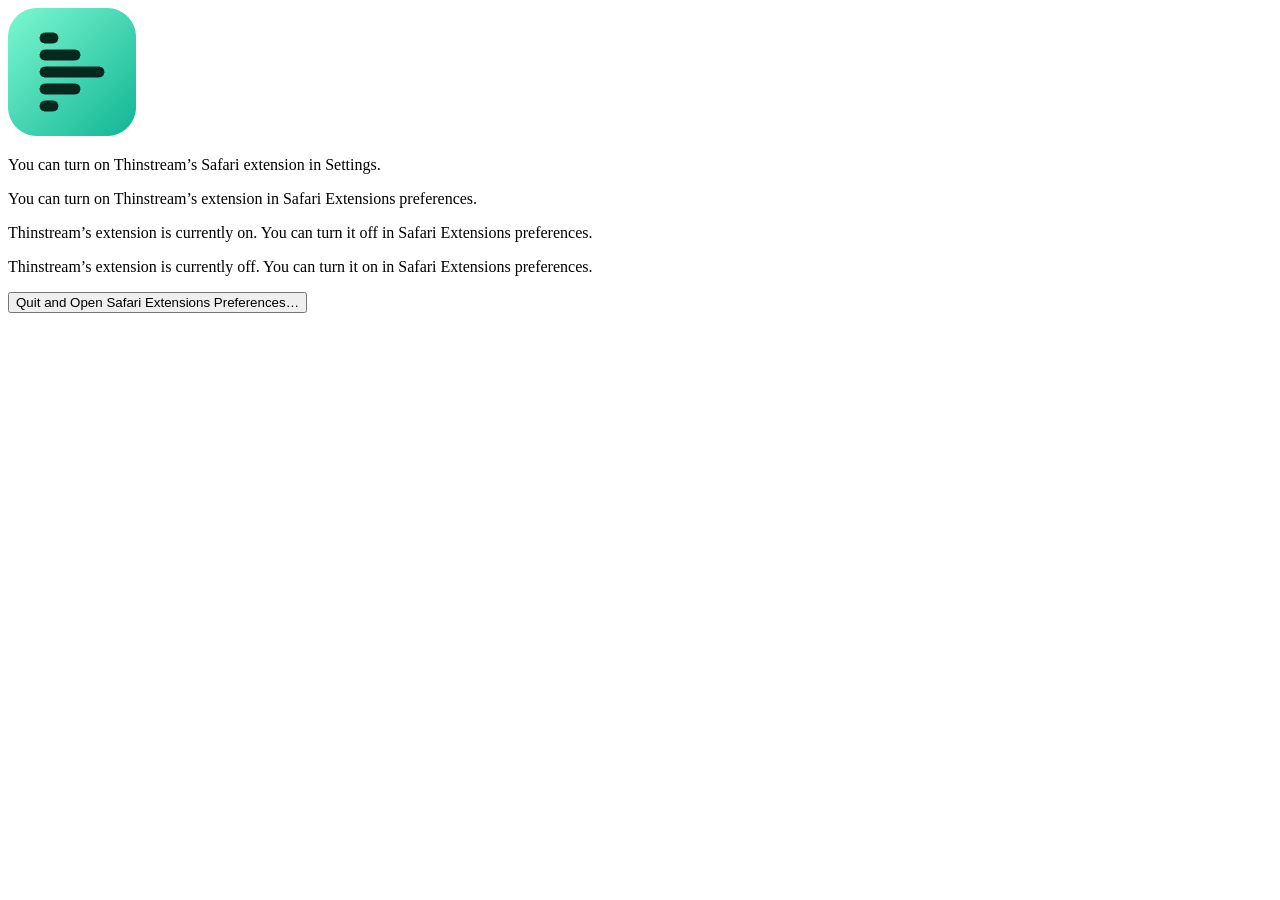
==== safari/Thinstream/Shared (App)/Resources/Base.lproj/Main.html @ 418d2324 "Thinstream 1.0.0: listen mode for YouTube Chrome extension (Manifest V3) and Safari Xcode project. H" ====
<!DOCTYPE html>
<html>
<head>
    <meta http-equiv="Content-Type" content="text/html; charset=utf-8">
    <meta http-equiv="Content-Security-Policy" content="default-src 'self'">

    <meta name="viewport" content="width=device-width, initial-scale=1, user-scalable=no">

    <link rel="stylesheet" href="../Style.css">
    <script src="../Script.js" defer></script>
</head>
<body>
    <img src="../Icon.png" width="128" height="128" alt="Thinstream Icon">
    <p class="platform-ios">You can turn on Thinstream’s Safari extension in Settings.</p>
    <p class="platform-mac state-unknown">You can turn on Thinstream’s extension in Safari Extensions preferences.</p>
    <p class="platform-mac state-on">Thinstream’s extension is currently on. You can turn it off in Safari Extensions preferences.</p>
    <p class="platform-mac state-off">Thinstream’s extension is currently off. You can turn it on in Safari Extensions preferences.</p>
    <button class="platform-mac open-preferences">Quit and Open Safari Extensions Preferences…</button>
</body>
</html>
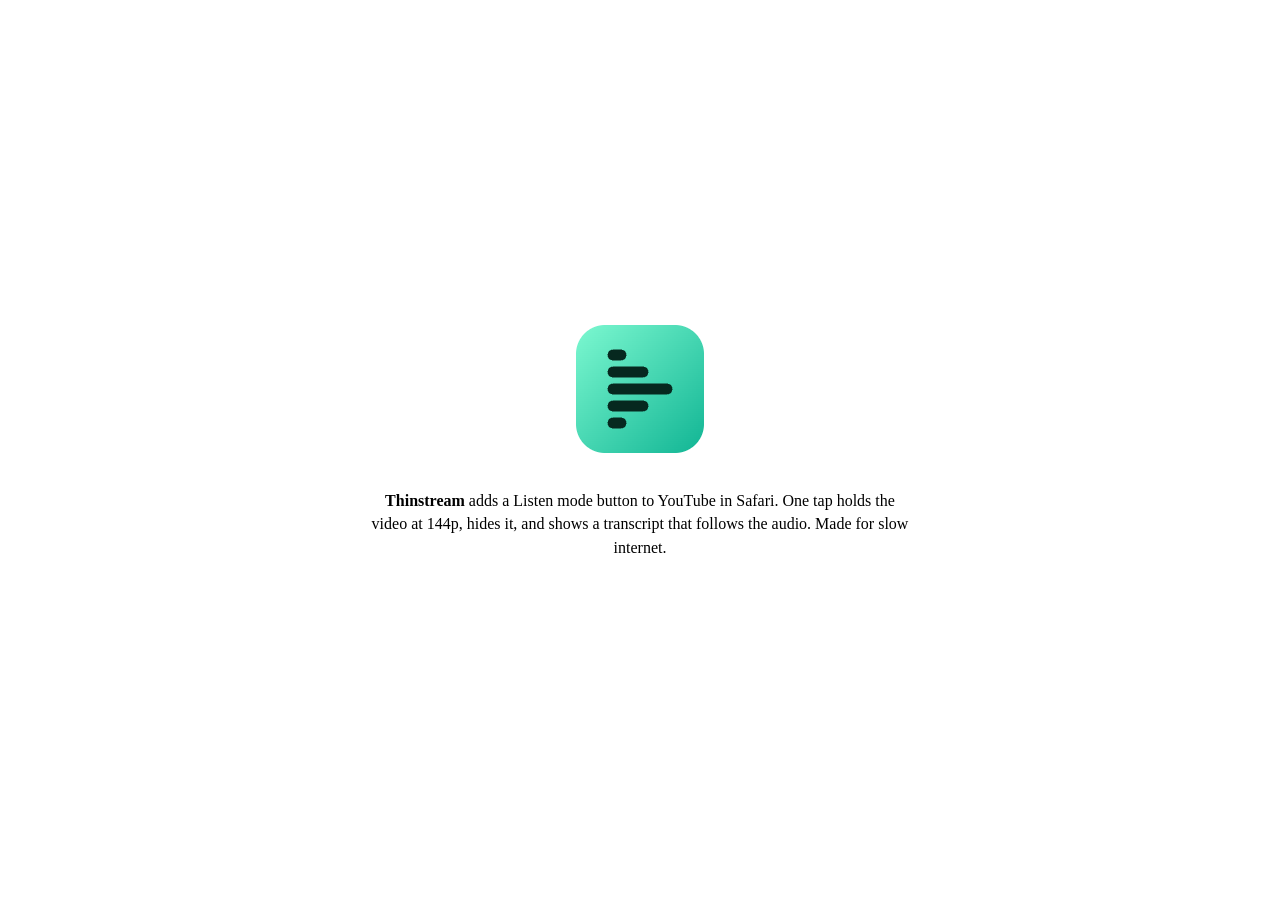
==== commit 51c5714b: "App Store prep: listing kit, privacy page, store settings in the Safari project" ====
--- a/safari/Thinstream/Shared (App)/Resources/Base.lproj/Main.html
+++ b/safari/Thinstream/Shared (App)/Resources/Base.lproj/Main.html
@@ -11,6 +11,9 @@
 </head>
 <body>
     <img src="../Icon.png" width="128" height="128" alt="Thinstream Icon">
+    <p class="about"><strong>Thinstream</strong> adds a Listen mode button to YouTube in Safari. One tap holds the video at 144p, hides it, and shows a transcript that follows the audio. Made for slow internet.</p>
+    <p class="about platform-ios">To turn it on: open Settings, Apps, Safari, Extensions, Thinstream, and allow it. Then open a video on youtube.com in Safari and allow Thinstream on that site.</p>
+    <p class="about platform-mac">After you turn it on, open a video on youtube.com and allow Thinstream on that site. The button sits in the player controls, next to captions.</p>
     <p class="platform-ios">You can turn on Thinstream’s Safari extension in Settings.</p>
     <p class="platform-mac state-unknown">You can turn on Thinstream’s extension in Safari Extensions preferences.</p>
     <p class="platform-mac state-on">Thinstream’s extension is currently on. You can turn it off in Safari Extensions preferences.</p>
--- a/safari/Thinstream/Shared (App)/Resources/Style.css
+++ b/safari/Thinstream/Shared (App)/Resources/Style.css
@@ -0,0 +1,67 @@
+* {
+    -webkit-user-select: none;
+    -webkit-user-drag: none;
+    cursor: default;
+}
+
+:root {
+    color-scheme: light dark;
+
+    --spacing: 20px;
+}
+
+html {
+    height: 100%;
+}
+
+body {
+    display: flex;
+    align-items: center;
+    justify-content: center;
+    flex-direction: column;
+
+    gap: var(--spacing);
+    margin: 0 calc(var(--spacing) * 2);
+    height: 100%;
+
+    font: -apple-system-short-body;
+    text-align: center;
+}
+
+body:not(.platform-mac, .platform-ios) :is(.platform-mac, .platform-ios) {
+    display: none;
+}
+
+body.platform-ios .platform-mac {
+    display: none;
+}
+
+body.platform-mac .platform-ios {
+    display: none;
+}
+
+body.platform-ios .platform-mac {
+    display: none;
+}
+
+body:not(.state-on, .state-off) :is(.state-on, .state-off) {
+    display: none;
+}
+
+body.state-on :is(.state-off, .state-unknown) {
+    display: none;
+}
+
+body.state-off :is(.state-on, .state-unknown) {
+    display: none;
+}
+
+button {
+    font-size: 1em;
+}
+
+.about {
+    max-width: 34em;
+    line-height: 1.45;
+    text-align: center;
+}
